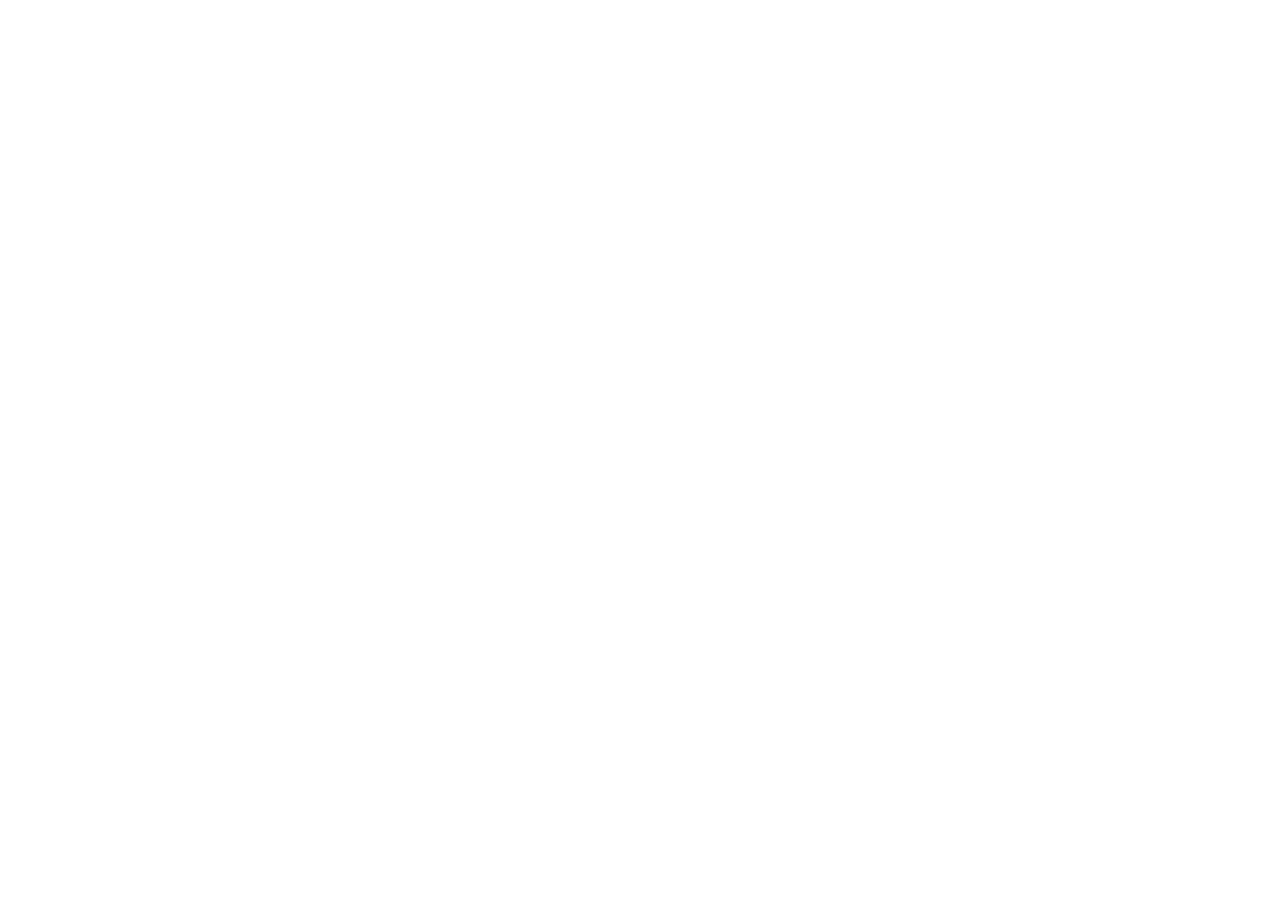
==== index.html @ f9c58a9d "gf" ====
<!DOCTYPE html>
<html lang="pt-br">
<head>
    <meta charset="UTF-8">
    <meta name="viewport" content="width=device-width, initial-scale=1.0">
    <title>giulinane</title>
</head>
<body>
    
</body>
</html>
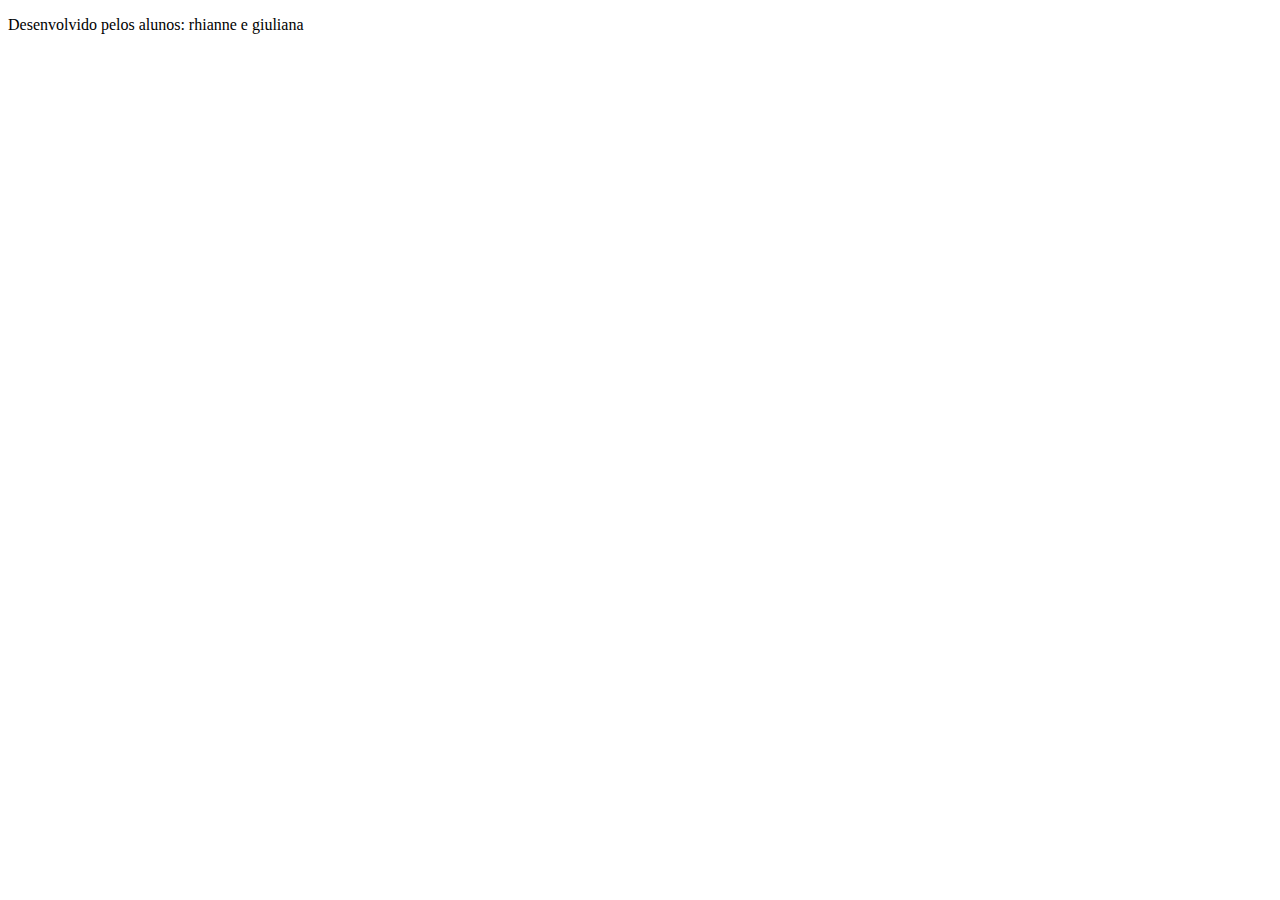
==== commit 20ffc621: "qwe" ====
--- a/index.html
+++ b/index.html
@@ -4,8 +4,15 @@
     <meta charset="UTF-8">
     <meta name="viewport" content="width=device-width, initial-scale=1.0">
     <title>giulinane</title>
+    <link rel="stylesheet" href="style.css">
 </head>
 <body>
-    
+    <section class="container">
+
+    </section>
+    <footer>
+        <p> Desenvolvido pelos alunos: rhianne e giuliana</p>
+    </footer>
 </body>
+
 </html>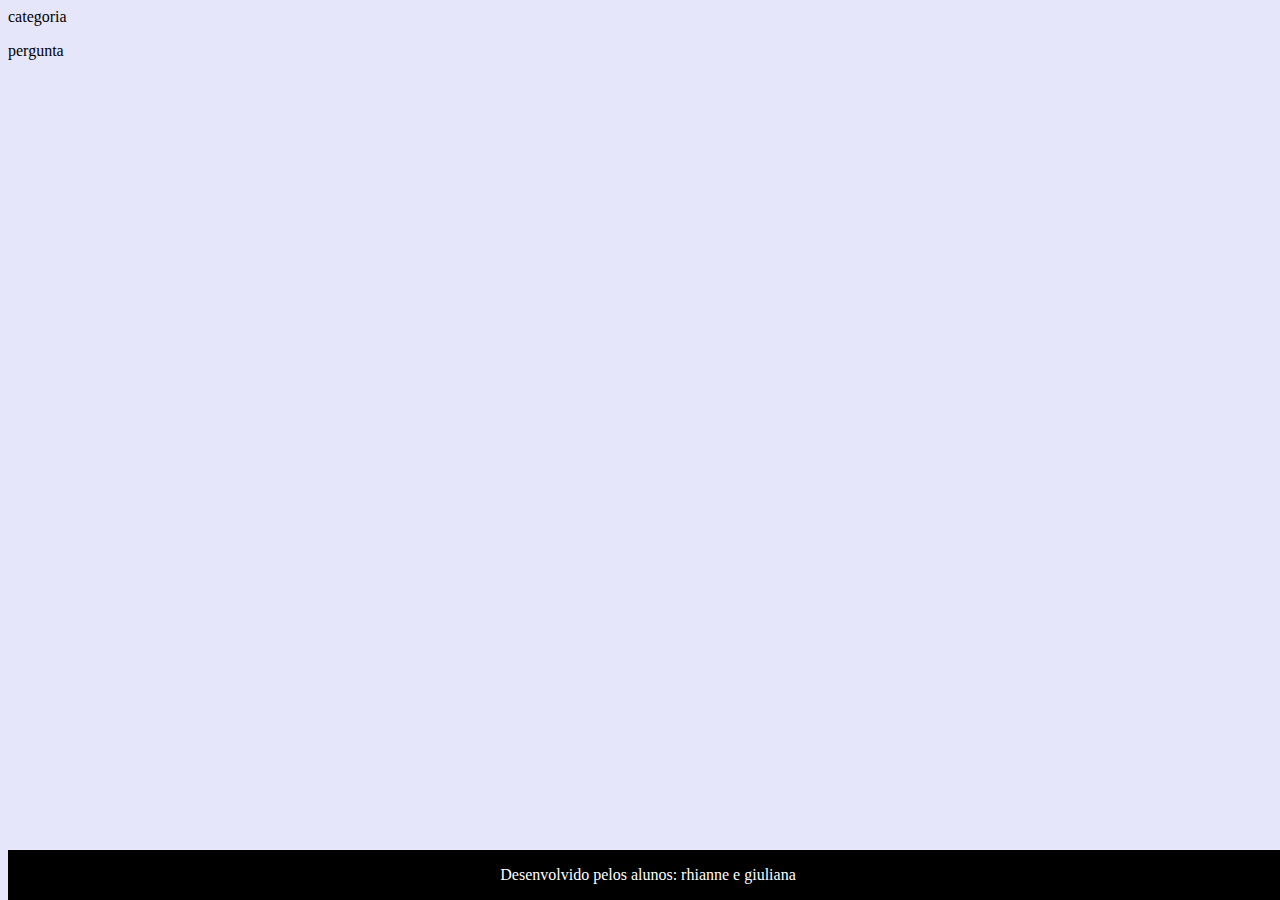
==== commit 77101a09: "ewf" ====
--- a/index.html
+++ b/index.html
@@ -7,6 +7,7 @@
     <link rel="stylesheet" href="style.css">
 </head>
 <body>
+    <section id=""
     <section class="container">
 
     </section>
@@ -15,4 +16,9 @@
     </footer>
 </body>
 
-</html>+</html>
+<div class = 'conteudo-cartao'
+<h3> categoria </h3>
+<div class="pergunta-cartao">
+<p>pergunta</p>   </div>
+</div>--- a/style.css
+++ b/style.css
@@ -0,0 +1,19 @@
+:root{
+    --fundo:#E6E6FA;
+    --cartao-frente:#836FFF;
+    --cartao-verso:#6959CD;
+    --destaque: rgb(153, 0, 255);
+    --preto:#000000;
+    --branco:#ffffff;
+}
+body{
+    background-color: var(--fundo);
+}
+footer{
+    position: fixed;
+    bottom: 0;
+    background-color: var(--preto);
+    color: var(--branco);
+    width: 100%;
+    text-align: center;
+}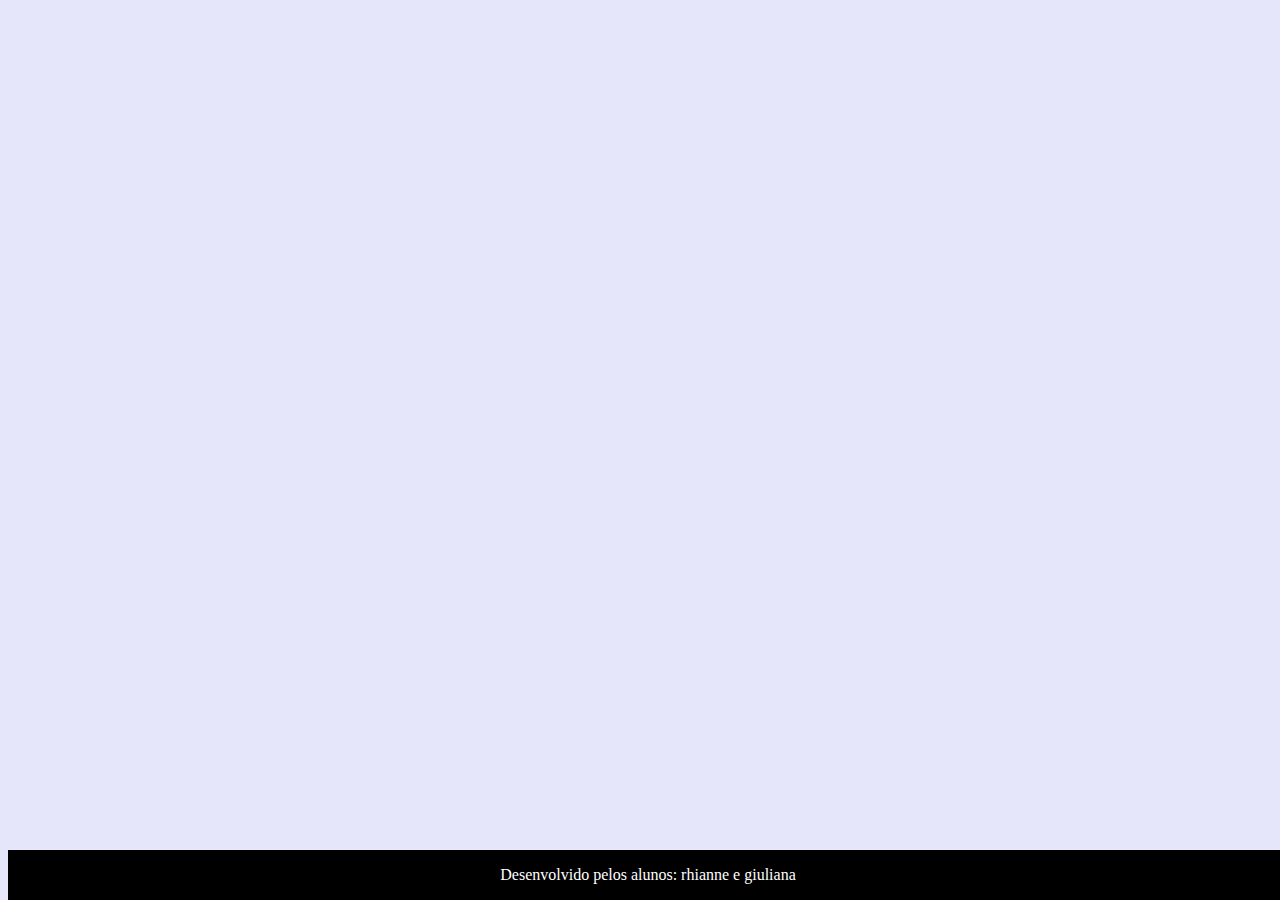
==== commit 7f17c449: "asf" ====
--- a/index.html
+++ b/index.html
@@ -16,9 +16,3 @@
     </footer>
 </body>
 
-</html>
-<div class = 'conteudo-cartao'
-<h3> categoria </h3>
-<div class="pergunta-cartao">
-<p>pergunta</p>   </div>
-</div>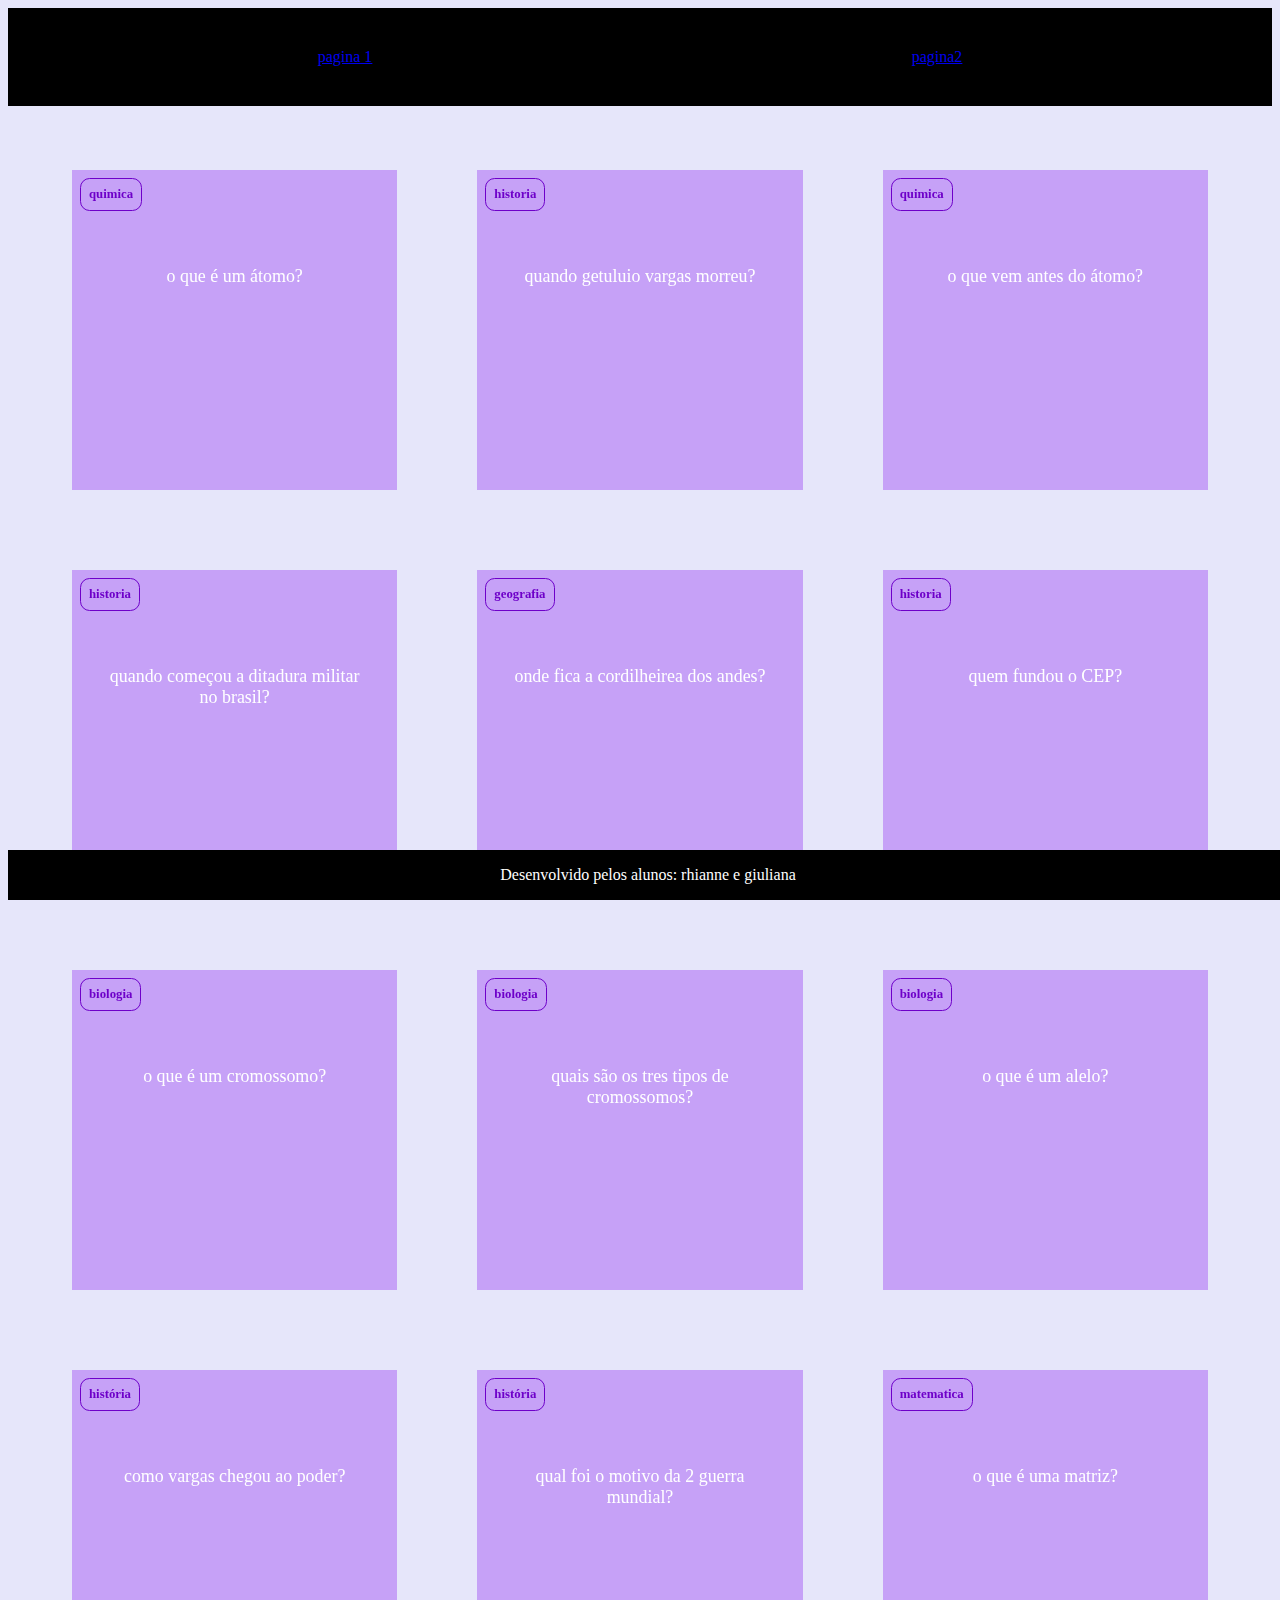
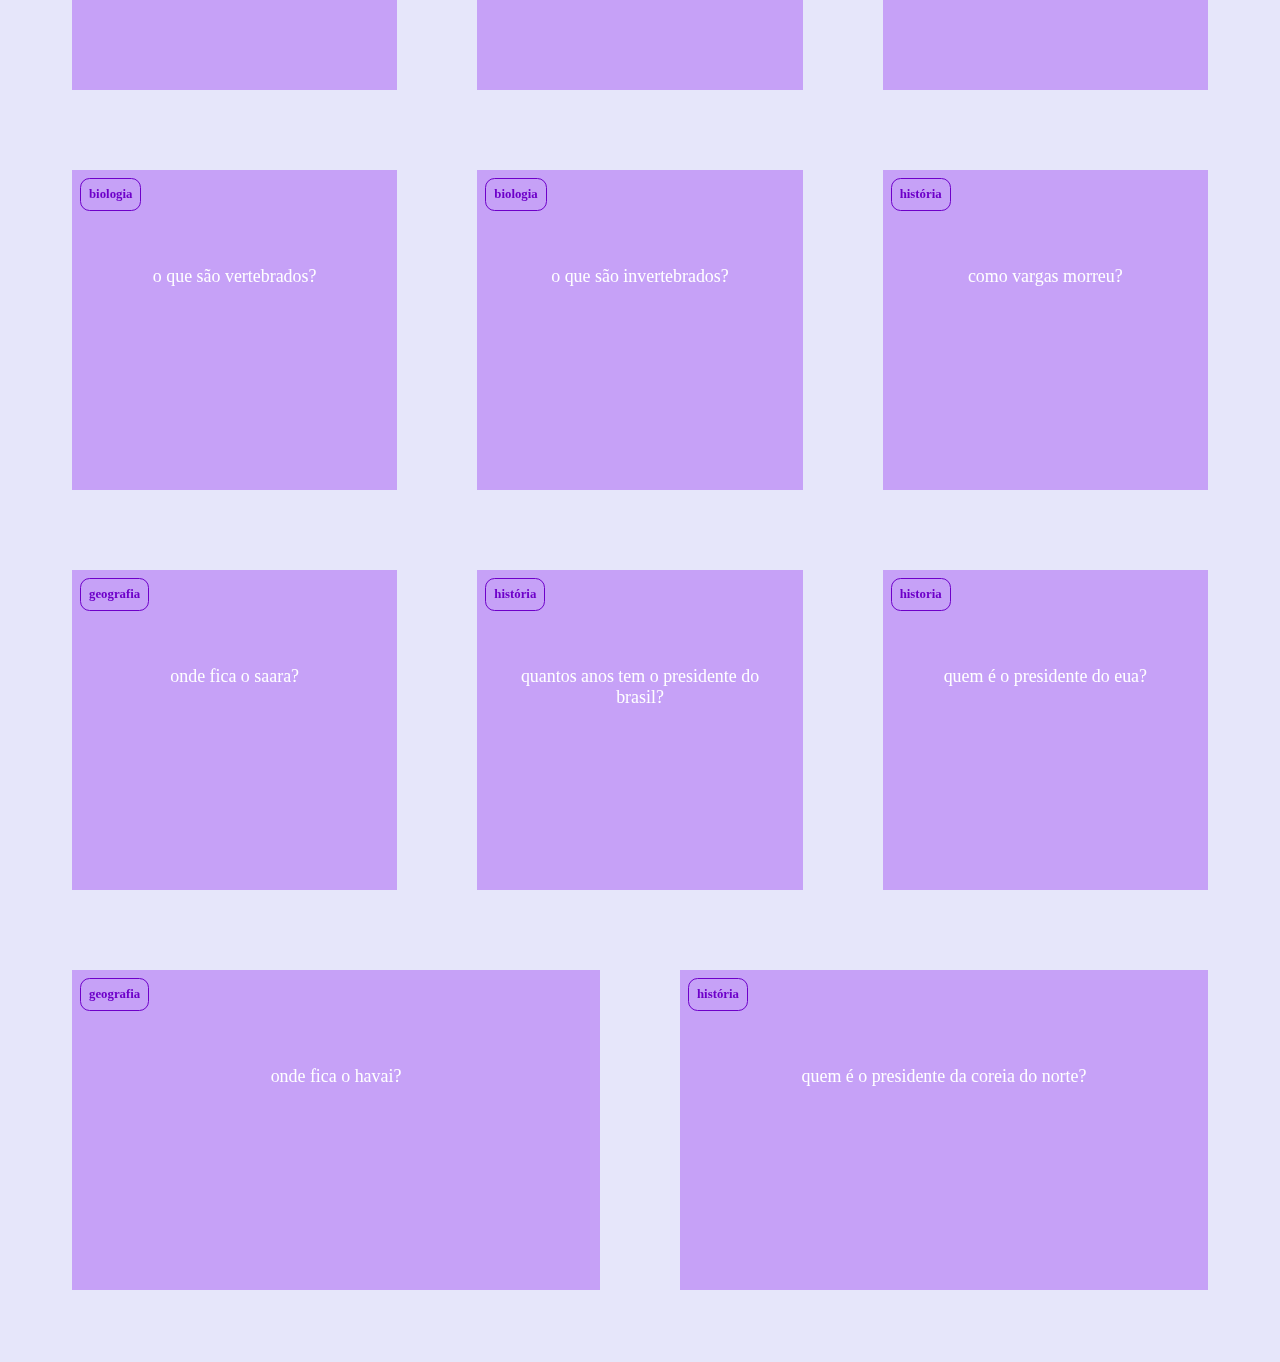
==== commit 18972459: "fe" ====
--- a/index.html
+++ b/index.html
@@ -7,12 +7,17 @@
     <link rel="stylesheet" href="style.css">
 </head>
 <body>
-    <section id=""
-    <section class="container">
+    <header>
+        <a href="index.html">pagina 1</a>
+        <a href="pagina2.html">pagina2</a>
+    </header>
+    <section id="container">
 
     </section>
     <footer>
         <p> Desenvolvido pelos alunos: rhianne e giuliana</p>
     </footer>
+    <script src="main.js"></script>
+    <script src="perguntas.js"></script>
 </body>
-
+</html>
--- a/style.css
+++ b/style.css
@@ -1,14 +1,26 @@
 :root{
     --fundo:#E6E6FA;
-    --cartao-frente:#836FFF;
-    --cartao-verso:#6959CD;
-    --destaque: rgb(153, 0, 255);
+    --cartao-frente:#c6a1f7;
+    --cartao-verso:#bb96f7;
+    --destaque: #6e00c9;
     --preto:#000000;
     --branco:#ffffff;
 }
 body{
     background-color: var(--fundo);
 }
+
+header{
+    background-color: var(--preto);
+    padding: 40px;
+    display: flex;
+    justify-content:space-around;
+}
+
+
+
+
+
 footer{
     position: fixed;
     bottom: 0;
@@ -16,4 +28,72 @@
     color: var(--branco);
     width: 100%;
     text-align: center;
-}+}
+ 
+#container{
+    display: flex;
+    flex-wrap: wrap;
+    padding: 3rem;
+    gap: 3rem;
+    justify-content: space-between;
+}
+
+
+.cartao{
+flex-grow: 1;
+flex-basis: calc(33% - 6rem);
+height: 20rem;
+margin: 1rem;
+}
+
+
+.conteudo-cartao{
+background-color: var(--cartao-frente);
+text-align: center;
+height: 100%;
+color: var(--branco);
+transform-style: preserve-3d;
+transition: transform 300ms ease-in-out;
+}
+
+.conteudo-cartao h3{
+color:var(--destaque);
+border: 1px solid var(--destaque);
+text-align: left;
+position: absolute;
+padding: 0.5rem;
+margin: 0.5rem;
+border-radius: 0.6rem;
+font-size: 1vw;
+backface-visibility: hidden;
+}
+
+.conteudo-cartao p{
+    margin-top: 4rem;
+    font-size: 1.4vw;
+    padding: 2rem;
+
+}
+.pergunta-cartao{
+color:var(--branco);
+font-weight: 500;
+}
+
+.resposta-cartao{
+    color:var(--destaque);
+    font-weight: 700;
+    transform: rotateY(180deg);
+    background-color: var(--cartao-verso);
+    border: 2px solid var(--destaque);
+}
+
+
+.cartao.active .conteudo-cartao {
+ transform: rotateY(180deg);
+}
+.pergunta-cartao, .resposta-cartao{
+backface-visibility: hidden;
+position: absolute;
+height: 100%;
+width: 100%;
+}
